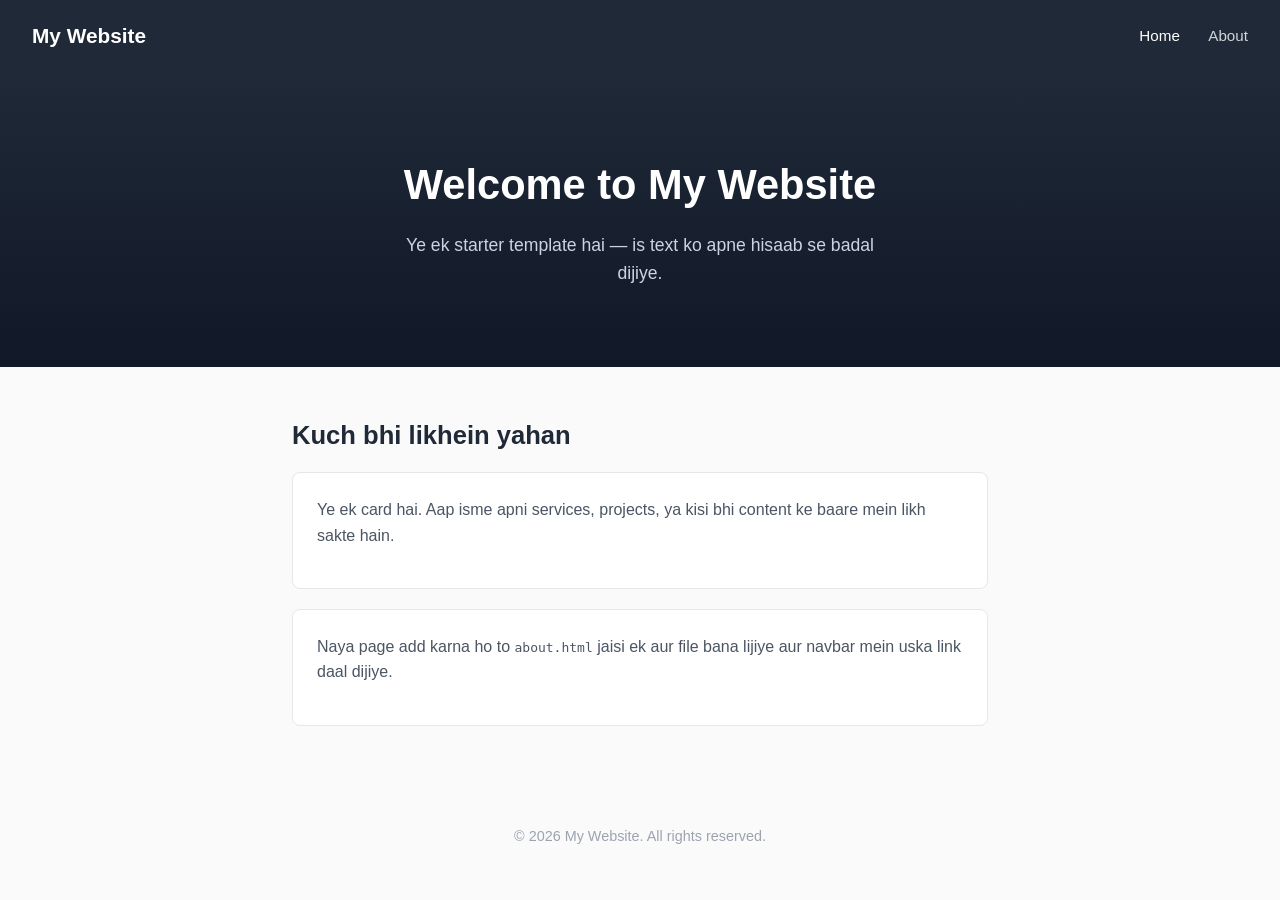
==== index.html @ 94dada4a "Add files via upload" ====
<!DOCTYPE html>
<html lang="en">
<head>
  <meta charset="UTF-8">
  <meta name="viewport" content="width=device-width, initial-scale=1.0">
  <title>My Website</title>
  <link rel="stylesheet" href="style.css">
</head>
<body>

  <nav>
    <a href="index.html" class="logo">My Website</a>
    <div class="links">
      <a href="index.html" class="active">Home</a>
      <a href="about.html">About</a>
    </div>
  </nav>

  <section class="hero">
    <h1>Welcome to My Website</h1>
    <p>Ye ek starter template hai — is text ko apne hisaab se badal dijiye.</p>
  </section>

  <main>
    <h2>Kuch bhi likhein yahan</h2>
    <div class="card">
      <p>Ye ek card hai. Aap isme apni services, projects, ya kisi bhi content ke baare mein likh sakte hain.</p>
    </div>
    <div class="card">
      <p>Naya page add karna ho to <code>about.html</code> jaisi ek aur file bana lijiye aur navbar mein uska link daal dijiye.</p>
    </div>
  </main>

  <footer>
    &copy; 2026 My Website. All rights reserved.
  </footer>

</body>
</html>
---- style.css ----
/* ===== Basic Reset ===== */
* {
  margin: 0;
  padding: 0;
  box-sizing: border-box;
}

body {
  font-family: 'Segoe UI', Helvetica, Arial, sans-serif;
  line-height: 1.6;
  color: #23262b;
  background: #fafafa;
}

/* ===== Navbar ===== */
nav {
  display: flex;
  justify-content: space-between;
  align-items: center;
  padding: 1.2rem 2rem;
  background: #1f2937;
}

nav .logo {
  color: #fff;
  font-weight: 700;
  font-size: 1.3rem;
  text-decoration: none;
}

nav .links a {
  color: #d1d5db;
  text-decoration: none;
  margin-left: 1.5rem;
  font-size: 0.95rem;
}

nav .links a:hover,
nav .links a.active {
  color: #fff;
}

/* ===== Hero ===== */
.hero {
  padding: 5rem 2rem;
  text-align: center;
  background: linear-gradient(180deg, #1f2937 0%, #111827 100%);
  color: #fff;
}

.hero h1 {
  font-size: 2.6rem;
  margin-bottom: 0.8rem;
}

.hero p {
  font-size: 1.1rem;
  color: #cbd5e1;
  max-width: 500px;
  margin: 0 auto;
}

/* ===== Content sections ===== */
main {
  max-width: 760px;
  margin: 0 auto;
  padding: 3rem 2rem;
}

main h2 {
  font-size: 1.6rem;
  margin-bottom: 1rem;
  color: #1f2937;
}

main p {
  margin-bottom: 1rem;
  color: #4b5563;
}

.card {
  background: #fff;
  border: 1px solid #e5e7eb;
  border-radius: 8px;
  padding: 1.5rem;
  margin-bottom: 1.2rem;
}

/* ===== Footer ===== */
footer {
  text-align: center;
  padding: 2rem;
  color: #9ca3af;
  font-size: 0.9rem;
}
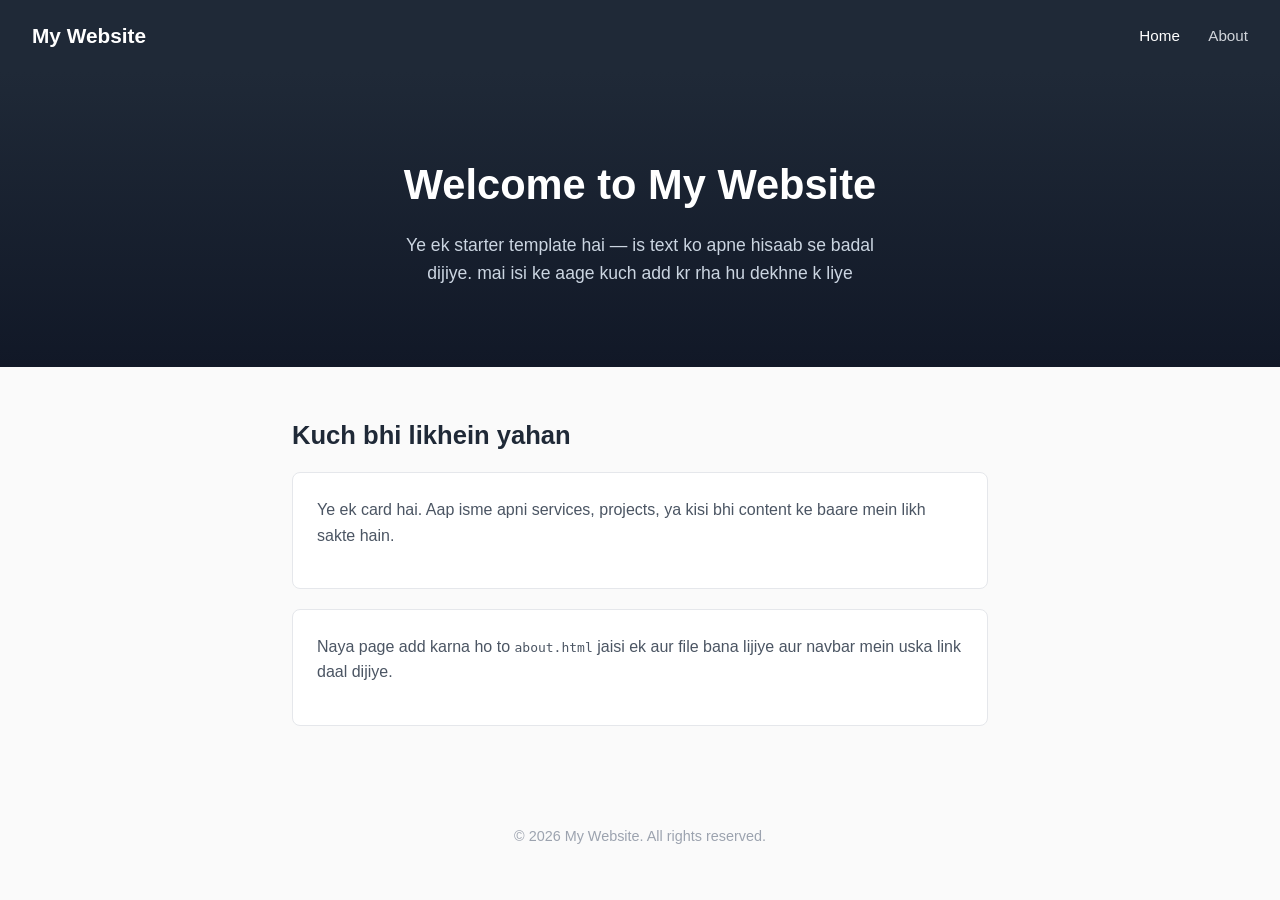
==== commit a45414d5: "Update index.html" ====
--- a/index.html
+++ b/index.html
@@ -18,7 +18,7 @@
 
   <section class="hero">
     <h1>Welcome to My Website</h1>
-    <p>Ye ek starter template hai — is text ko apne hisaab se badal dijiye.</p>
+    <p>Ye ek starter template hai — is text ko apne hisaab se badal dijiye. mai isi ke aage kuch add kr rha hu dekhne k liye</p>
   </section>
 
   <main>
